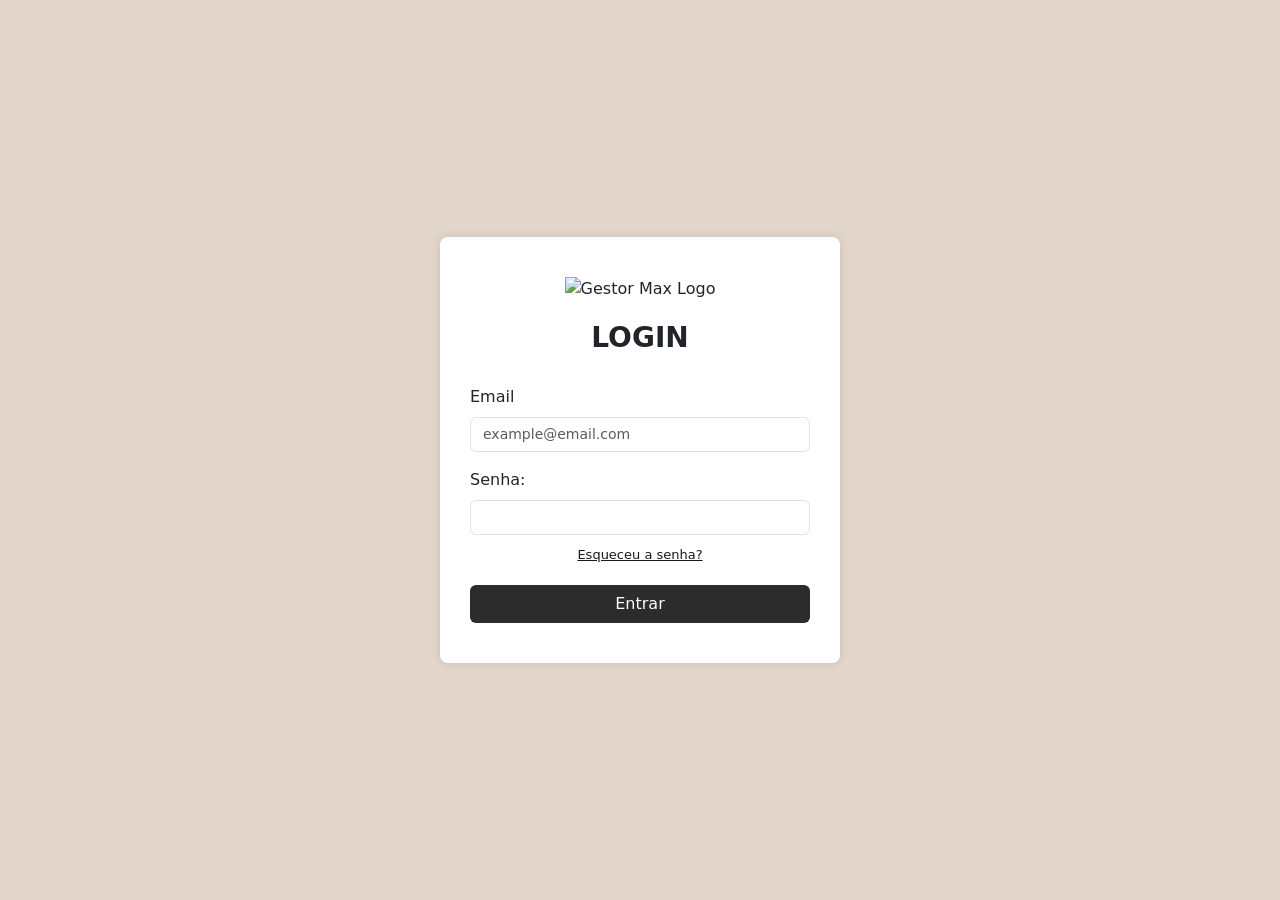
==== pages/index.html @ e67952cf "docs: create pages/index.html and styles/styleLogin.css" ====
<!DOCTYPE html>
<html lang="pt-br">

<head>
    <meta charset="UTF-8" />
    <meta name="viewport" content="width=device-width, initial-scale=1.0" />
    <title>Login - Gestor Max</title>
    <link href="https://cdn.jsdelivr.net/npm/bootstrap@5.3.3/dist/css/bootstrap.min.css" rel="stylesheet">
    <link rel="stylesheet" href="../styles/styleLogin.css">
</head>

<body>

    <div class="login-container">
        <img src="../assets/img/gestorMax_logo.png" alt="Gestor Max Logo" class="login-logo" />
        <h1 class="login-title">LOGIN</h1>
        <form>
            <div class="mb-3 text-start">
                <label for="email" class="form-label">Email</label>
                <input type="email" class="form-control" id="email" placeholder="example@email.com" />
            </div>
            <div class="mb-2 text-start">
                <label for="senha" class="form-label">Senha:</label>
                <input type="password" class="form-control" id="senha" />
            </div>
            <a href="#" class="forgot-link">Esqueceu a senha?</a>
            <button type="submit" class="btn btn-login w-100">Entrar</button>
        </form>
    </div>

</body>

</html>
---- styles/styleLogin.css ----
body {
    background-color: #e2d5c9;
    height: 100vh;
    display: flex;
    justify-content: center;
    align-items: center;
}

.login-container {
    background-color: white;
    border-radius: 8px;
    padding: 40px 30px;
    width: 100%;
    max-width: 400px;
    box-shadow: 0 0 10px rgba(0, 0, 0, 0.1);
    text-align: center;
}

.login-logo {
    width: 200px;
    height: 200px;
    margin-bottom: 20px;
    object-fit: contain;
}

.login-title {
    font-size: 28px;
    font-weight: 600;
    margin-bottom: 30px;
}

.form-control {
    font-size: 14px;
}

.btn-login {
    background-color: #2c2c2c;
    color: white;
    margin-top: 20px;
}

.btn-login:hover {
    background-color: #1a1a1a;
}

.forgot-link {
    color: #1a1a1a;
    font-size: 13px;
    display: block;
    margin-top: 10px;
}
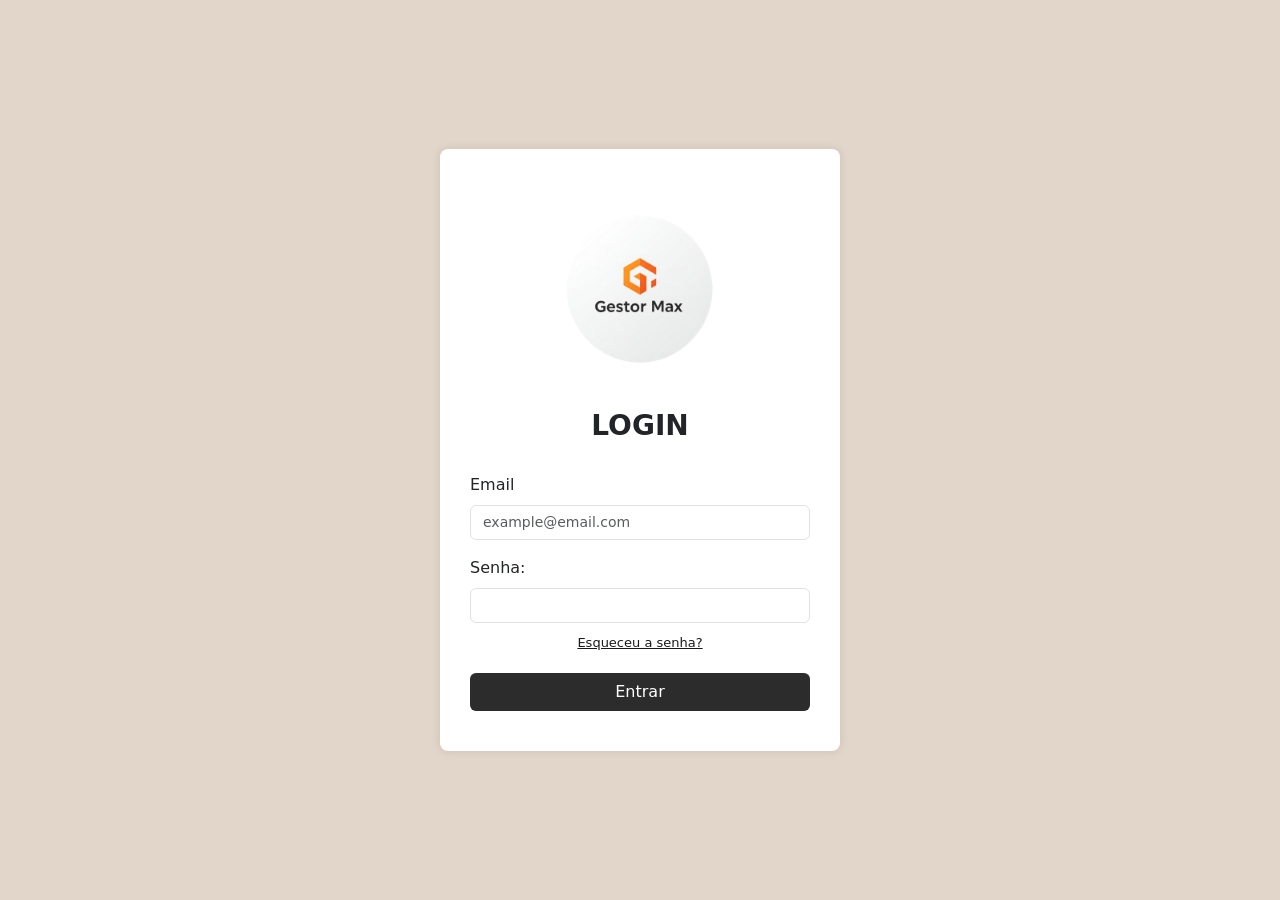
==== commit 33171477: "docs: add pages/forgot_password.html and css/styleForgot.css" ====
--- a/pages/index.html
+++ b/pages/index.html
@@ -23,7 +23,7 @@
                 <label for="senha" class="form-label">Senha:</label>
                 <input type="password" class="form-control" id="senha" />
             </div>
-            <a href="#" class="forgot-link">Esqueceu a senha?</a>
+            <a href="../pages/forgot_password.html" class="forgot-link">Esqueceu a senha?</a>
             <button type="submit" class="btn btn-login w-100">Entrar</button>
         </form>
     </div>
--- a/styles/styleLogin.css
+++ b/styles/styleLogin.css
@@ -40,7 +40,8 @@
 }
 
 .btn-login:hover {
-    background-color: #1a1a1a;
+    color: white;
+    background-color: #000;
 }
 
 .forgot-link {
